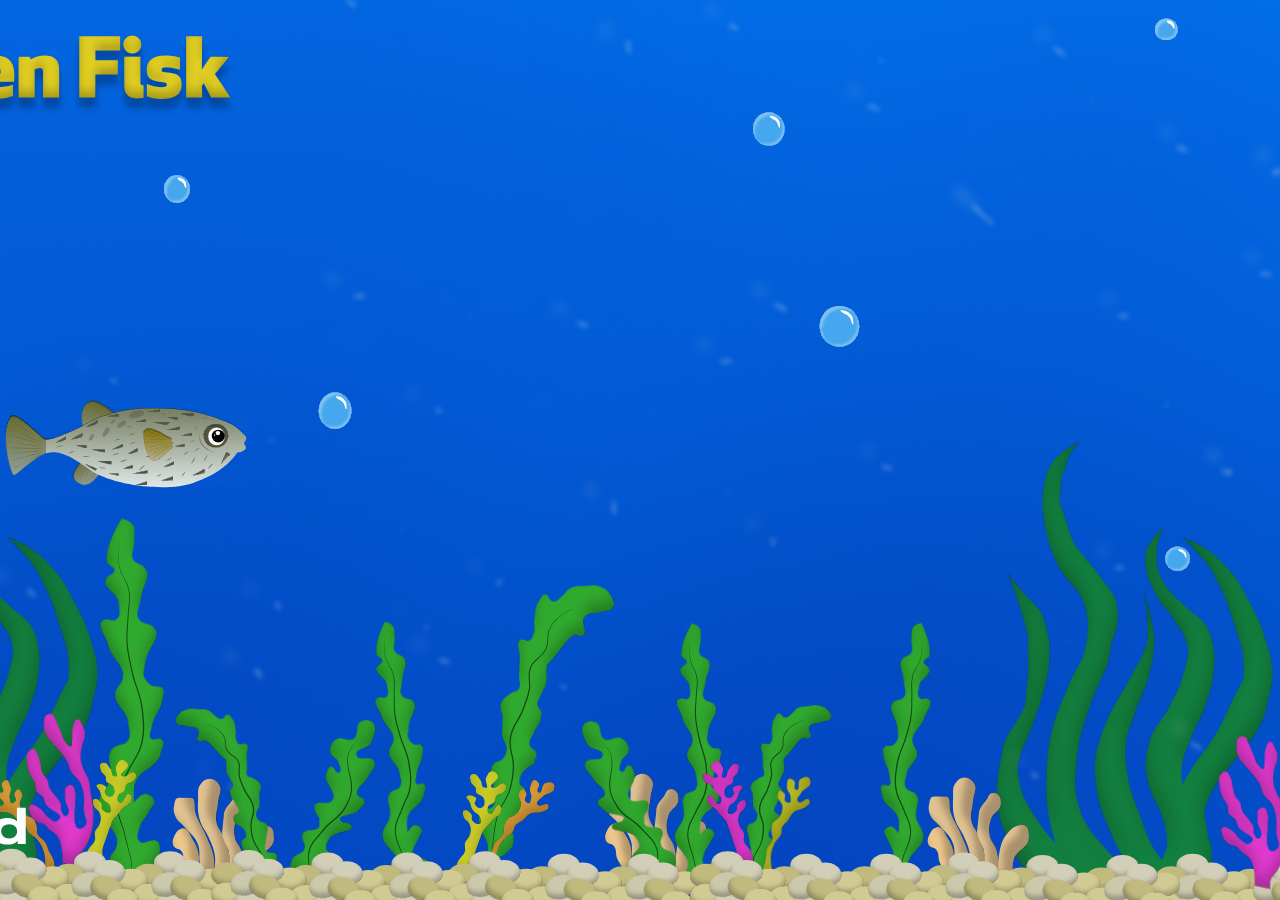
==== index.html @ 43a14b07 "indsætter midlertidig lyd til fisken og start på js så fisken kan komme hen til centrum" ====
<!DOCTYPE html>
<html lang="da">
<head>
    <meta charset="UTF-8">
    <meta name="viewport" content="width=device-width, initial-scale=1.0">
    <title>Akvarie</title>
    <!-- link til css -->
    <link rel="stylesheet" href="css/css.css">
</head>

<body>
    <!-- området hvor fiskene skal svømme -->
    <main class="akvarium">
        <!-- hvor fiskene svømmer frem og tilbage -->
        <div class="fisk-bane" id="fisk-bane">
            <!-- vender fisken så den kan skifte retning -->
             <div class="fisk-retning">
                <!-- her gør vi fiskene klikbare -->
                 <button
                 class="fisk-knap"
                 id="fisk-knap"
                 type="button"
                 >

                 <!-- her samler vi de to billeder af pindsvinefisken så de kan blive hold oven på hinanden -->
                  <span class="pindsvine-billeder">
                    <img class="fisketilstand fisktynd" 
                    src="svg/tyndfisk.svg" 
                    alt="tyndpindsvinefisk">

                    <img 
                    class="fisketilstand fisktyk"
                    src="svg/tykfisk.svg" 
                    alt="tykpindsvinefisk">

                  </span>
                </button>
             </div>
        </div>

        <!-- lydklippet afspilles når ma trykker på fisken -->
         <!-- preload auto = beder browseren om at indlæse lydfilen på forhånd, så den kan starte hurtigt ved klikket -->
         <audio 
         id="fiskelyd"
         src="lyd-filer/randomlyd.mp3"
         preload="auto"
         ></audio>
    </main>

    <!-- forbinder html med js -->
     <script src="JavaScript/js.js"></script>
</body>
</html>
---- css/css.css ----
html,
body {
    margin: 0;
    min-height: 100%;
}

body {
    min-height: 100vh;
    background-image: url(../svg/Baggrund.svg);
    background-size: cover;
    background-position: center;
    background-attachment: fixed;
    background-repeat: no-repeat;
}

.akvarium {
    /* fisken bliver placeret i forhold til akvariet */
    position: relative;

    /* skal fylde hele skærmen */
    width: 100%;
    height: 100vh;

    /* fisken svømmer ud og bliver usynlige */
    overflow: hidden;
}

.fisk-bane {
    /* gør det muligt at flytte fisken frit */
    position: absolute;
    /* det starter 50% nede på skærmen fordi den skal være i midten */
    top: 50%;
    /* flytter fisken op så 50 er i midten af fisken */
    translate: 0 -50%;
    /* fisken starter ved venstre kant */
    left: 0;
    /* fisken får 20% af skærmens højde som er 20% */
    width: 20vw;
    height: auto;
    /* samme format som frames */
    aspect-ratio: 900/600;
    /* fisken er foran baggrunden (andet lag) */
    z-index: 2;
    /* start svømme animation */
    animation: svoem 12s linear infinite;
}

.fisk-retning {
    /* så den fylder hele fisken beholder */
    width: 100%;
    height: 100%;

    /* vender fisken på det rigtige tidspunkt */
    animation: vend-fisk 12s linear infinite;
}

.fisk-knap {
    /* fjerner knappen afstand */
    border: 0;
    /* fjerner knappen kant */
    padding: 0;
    /* fjerner knappen baggrund */
    background: transparent;

    width: 100%;
    height: 100%;

    cursor: pointer;

    /* her gør vi så den store fisk ikke bliver beskåret af knappens størrelse */
    overflow: visible;
}

/* placerer fiskene oven på hinanden */
.pindsvine-billeder {
    /* gør vi kan sætter billederne oven på hinanden */
    position: relative;
    display: block;

    width: 100%;
    height: 100%;

    /* skalering sker på midten */
    transform-origin: center;
}

.fisketilstand {
    /* begge billeder bliver placeret øverset venstre i samme boks */
    position: absolute;
    inset: 0;

    /* begge svger fylder det samme */
    width: 100%;
    height: 100%;

    /* hele svg framen bliver bevaret uden at ændre sig */
    object-fit: contain;
    /* fjerer afstaden under billederne */
    display: block;
}

/* Hvilken fisk er synlig */
/* tyndfisk er synlig */
    .fisktynd {
        opacity: 1;
    }

/* tykfisk er ikke synlig */
    .fisktyk {
        opacity: 0;
    }

/* klassen "er-fanget" bliver tilføjet i js når brugeren klikker på fisken */
/* her forhindre vi flere klik når animaionen "er fanget" kører */
.fisk-bane.er-fanget {
    pointer-events: none;
}

/* Her stopper vi fiskens dejning og gør den vender rigtigt */
.fisk-bane.er-fanget .fisk-retning {
    animation: none;
    transform: scaleX(1);
}

/* gør at begge frames til fiskene bliver større */
.fisk-bane.er-fanget .pindsvine-billeder {
    animation: kom-her 1.6s ease-in-out forwards;
}

/* Får fisken til at svømme */
@keyframes svoem {
    /* starter ved venstre side -110 gør fiskens egen krop er helt ude for skærmen */
    0% {
        transform: translateX(-110%);
    }

    /* svømmer helt ud for højre side, 100vw er hele skærmen så de ekstra 110% gør fisken er uden for skærmen */
    48% {
        transform: translateX(calc(100vw + 110%));
    }

    /* fisken bliver kort uden for skærmen mens den vender */
    50% {
        transform: translateX(calc(100vw + 110%));
    }

    /* fisken er tilbage uden for venstre side */
    98% {
        transform: translateX(-110%);
    }

    /* den bliver kort uden for venstre side inden animationen starter forfra */
    100% {
        transform: translateX(-110%);
    }
}

@keyframes vend-fisk {
    /* fisken vender først mod højre på turen ud i højre side */
    0%,
    48% {
        transform: scaleX(1);
    }

    /* ved 50% er fisken uden for høre side. Her spejles den og vender mod venstre */
    50%,
    98% {
        transform: scaleX(-1);
    }

    /* Ved 100% er fisken uden for venstre side, så den skal vendes mod højre igen */
    100% {
        transform: scaleX(1);
    }
}

/* gør dem større så det ligner de kommer tættere på skærmen */
@keyframes kom-her {
    /* her starter fiskene i normal størrelse */
    0% {
        transform: scale(1);
    }
    /* her bliver de tre gange større */
    100% {
        transform: scale(3);
    }
}
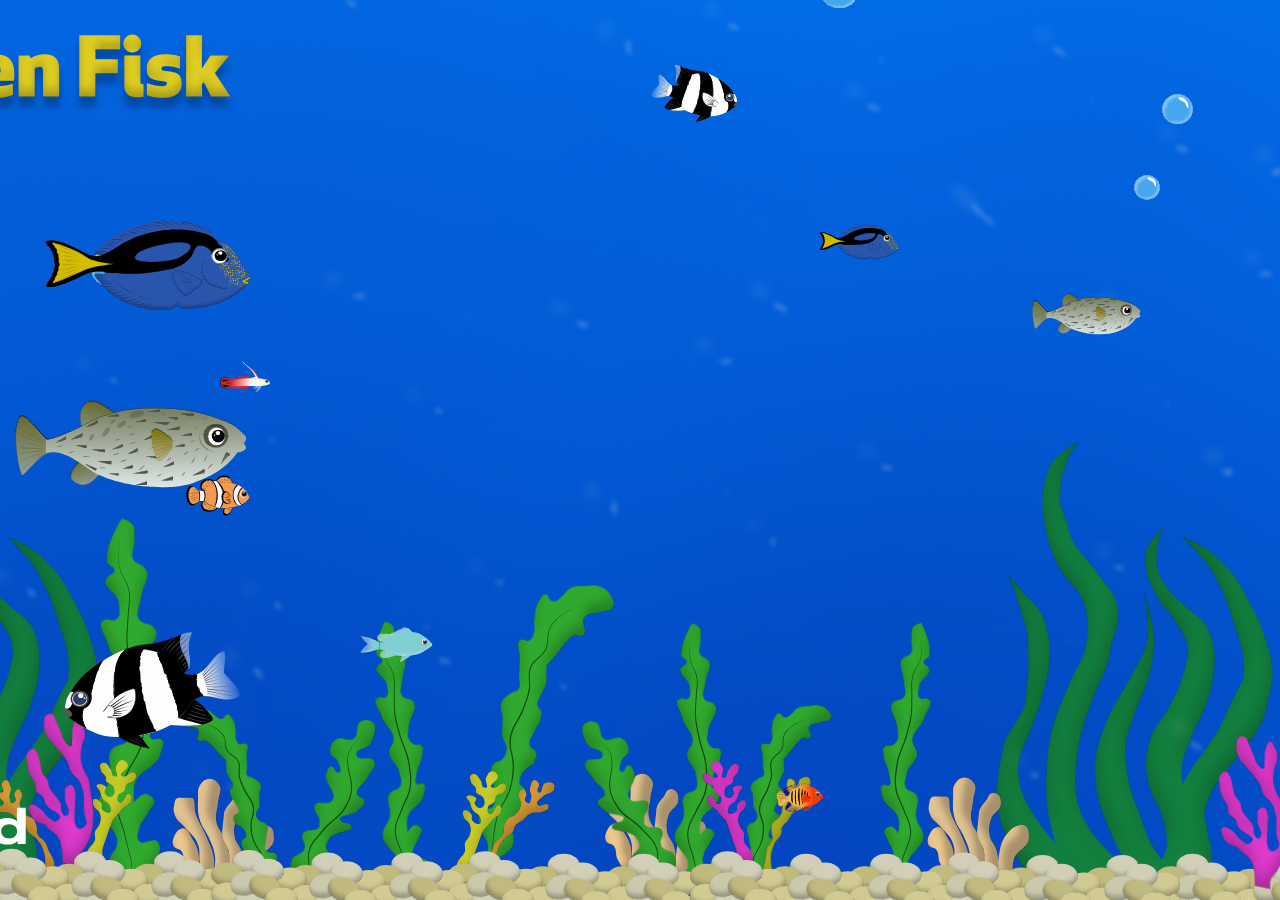
==== commit e9911ee3: "Alle fisk er blevet sat ind i fællesskab." ====
--- a/index.html
+++ b/index.html
@@ -10,7 +10,7 @@
 
 <body>
     <!-- området hvor fiskene skal svømme -->
-    <main class="akvarium">
+    <main class="akvarium" id="akvarium">
         <!-- hvor fiskene svømmer frem og tilbage -->
         <div class="fisk-bane" id="fisk-bane">
             <!-- vender fisken så den kan skifte retning -->
@@ -20,6 +20,8 @@
                  class="fisk-knap"
                  id="fisk-knap"
                  type="button"
+                 aria-controls="pindsvine-info"
+                 aria-expanded="false"
                  >
 
                  <!-- her samler vi de to billeder af pindsvinefisken så de kan blive hold oven på hinanden -->
@@ -38,6 +40,81 @@
              </div>
         </div>
 
+        <div class="pindsvine-boble fisk-info-boble" id="pindsvine-info" aria-hidden="true">
+            <h2>Pindsvinefisken</h2>
+            <p class="art"><i>Art:</i> Diodon holocanthus</p>
+            <ul>
+                <li><span class="info-ikon" aria-hidden="true">⌂</span><span><strong>Levested:</strong> xxx</span></li>
+                <li><span class="info-ikon" aria-hidden="true">↔</span><span><strong>Størrelse:</strong> xxx</span></li>
+                <li><span class="info-ikon" aria-hidden="true">⚖</span><span><strong>Vægt:</strong> xxx</span></li>
+                <li><span class="info-ikon" aria-hidden="true">➜</span><span><strong>Hastighed:</strong> xxx</span></li>
+                <li><span class="info-ikon" aria-hidden="true">i</span><span><strong>Fun fact:</strong> xxx</span></li>
+            </ul>
+        </div>
+
+        <!-- Jomfrufisken svømmer på sin egen bane og kan stoppes med et klik -->
+        <div class="jomfrufisk" id="jomfrufisk">
+            <div class="jomfrufisk-boble fisk-info-boble" id="jomfrufisk-info">
+                <h2>Jomfrufisken</h2>
+                <ul>
+                    <li><span class="info-ikon" aria-hidden="true">◐</span><span><strong>Farve:</strong> Sort og hvid stribet</span></li>
+                    <li><span class="info-ikon" aria-hidden="true">⌂</span><span><strong>Levested:</strong> Lavvandede koralrev i Det Indiske Ocean og Stillehavet</span></li>
+                    <li><span class="info-ikon" aria-hidden="true">↔</span><span><strong>Størrelse:</strong> Op til 8–10 cm</span></li>
+                    <li><span class="info-ikon" aria-hidden="true">⚖</span><span><strong>Vægt:</strong> 10–20 gram</span></li>
+                    <li><span class="info-ikon" aria-hidden="true">➜</span><span><strong>Hastighed:</strong> 2–3 kilometer i timen</span></li>
+                    <li><span class="info-ikon" aria-hidden="true">i</span><span><strong>Fun fact:</strong> Jeg er i familie med klovnefisken</span></li>
+                </ul>
+            </div>
+
+            <button
+                class="jomfrufisk-knap"
+                id="jomfrufisk-knap"
+                type="button"
+                aria-label="Vis information om jomfrufisken"
+                aria-controls="jomfrufisk-info"
+                aria-expanded="false"
+            >
+                <img class="jomfrufisk-billede" src="svg/Jomfrufisk.svg" alt="Jomfrufisk">
+            </button>
+        </div>
+
+        <!-- Paletkirurgen bliver oprettet med JavaScript -->
+        <div class="paletkirurg-bobbel fisk-info-boble" id="paletkirurg-info" aria-hidden="true">
+            <h2>Paletkirurgen</h2>
+            <p class="art"><i>Art:</i> Paracanthurus hepatus</p>
+            <ul>
+                <li><span class="info-ikon" aria-hidden="true">⌂</span><span><strong>Levested:</strong> xxx</span></li>
+                <li><span class="info-ikon" aria-hidden="true">↔</span><span><strong>Størrelse:</strong> xxx</span></li>
+                <li><span class="info-ikon" aria-hidden="true">⚖</span><span><strong>Vægt:</strong> xxx</span></li>
+                <li><span class="info-ikon" aria-hidden="true">➜</span><span><strong>Hastighed:</strong> xxx</span></li>
+                <li><span class="info-ikon" aria-hidden="true">i</span><span><strong>Fun fact:</strong> xxx</span></li>
+            </ul>
+        </div>
+
+        <!-- Fælles fiskesystem. Nummeret matcher oplysningerne i JavaScript. -->
+        <img class="samlefisk" data-fisk-nr="0" src="svg/tyndfisk.svg" alt="Pindsvinefisk" role="button" tabindex="0">
+        <img class="samlefisk" data-fisk-nr="1" src="svg/chromis.svg" alt="Den blå chromis" role="button" tabindex="0">
+        <img class="samlefisk" data-fisk-nr="2" src="svg/kejser.svg" alt="Dværgkejser" role="button" tabindex="0">
+        <img class="samlefisk" data-fisk-nr="3" src="svg/klovnfisk.svg" alt="Klovnfisk" role="button" tabindex="0">
+        <img class="samlefisk" data-fisk-nr="5" src="svg/Jomfrufisk.svg" alt="Jomfrufisk" role="button" tabindex="0">
+        <img class="samlefisk" data-fisk-nr="7" src="svg/fiskkirurg.svg" alt="Paletkirurg" role="button" tabindex="0">
+        <img class="samlefisk" data-fisk-nr="9" src="svg/ildhale.svg" alt="Ildhalekutling" role="button" tabindex="0">
+
+        <aside class="samlefisk-taleboble fisk-info-boble" aria-live="polite" aria-hidden="true">
+            <header>
+                <h2 data-felt="navn"></h2>
+                <p class="art"><i>Art:</i> <span data-felt="art"></span></p>
+            </header>
+
+            <ul>
+                <li><span class="ikon" aria-hidden="true">🌊</span><p><strong>Levested:</strong> <span data-felt="levested"></span></p></li>
+                <li><span class="ikon" aria-hidden="true">📏</span><p><strong>Størrelse:</strong> <span data-felt="stoerrelse"></span></p></li>
+                <li><span class="ikon" aria-hidden="true">⚖️</span><p><strong>Vægt:</strong> <span data-felt="vaegt"></span></p></li>
+                <li><span class="ikon" aria-hidden="true">⏱️</span><p><strong>Hastighed:</strong> <span data-felt="fartTekst"></span></p></li>
+                <li><span class="ikon" aria-hidden="true">💡</span><p><strong>Fun fact:</strong> <span data-felt="funFact"></span></p></li>
+            </ul>
+        </aside>
+
         <!-- lydklippet afspilles når ma trykker på fisken -->
          <!-- preload auto = beder browseren om at indlæse lydfilen på forhånd, så den kan starte hurtigt ved klikket -->
          <audio 
@@ -45,6 +122,10 @@
          src="lyd-filer/randomlyd.mp3"
          preload="auto"
          ></audio>
+
+         <audio id="jomfrufisk-lyd" src="Jomfrufisken.m4a" preload="auto"></audio>
+         <audio id="paletkirurg-lyd" src="lyd-filer/Paletkirurg.m4a" preload="auto"></audio>
+         <audio id="baggrundslyd" src="baggrund.m4a" preload="auto" loop></audio>
     </main>
 
     <!-- forbinder html med js -->
--- a/css/css.css
+++ b/css/css.css
@@ -23,6 +23,11 @@
 
     /* fisken svømmer ud og bliver usynlige */
     overflow: hidden;
+}
+
+/* Den fisk, brugeren har valgt, skal altid ligge foran de andre fisk. */
+.akvarium .fisk-forrest {
+    z-index: 100;
 }
 
 .fisk-bane {
@@ -43,6 +48,7 @@
     z-index: 2;
     /* start svømme animation */
     animation: svoem 12s linear infinite;
+    --pindsvine-skala: 3;
 }
 
 .fisk-retning {
@@ -127,6 +133,40 @@
     animation: kom-her 1.6s ease-in-out forwards;
 }
 
+ /* når fisken er "fanget" skal den tynde fisk forsvinde */
+    .fisk-bane.er-fanget .fisktynd {
+        animation: skjul-tynd-fisk 1.6s ease-in-out forwards;
+    }
+
+/* den tykke fisk kommer frem efter den tynde */
+.fisk-bane.er-fanget .fisktyk {
+    animation: vis-tyk-fisk 1.6s ease-in-out forwards;
+}
+
+/* den tyndefisk skal være synlig i starten og så usynlig */
+@keyframes skjul-tynd-fisk {
+    0%,
+    65% {
+        opacity: 1;
+    }
+
+    100% {
+        opacity: 0;
+    }
+}
+
+/* den tykkefisk skal være usynlig i starten og så synlig */
+@keyframes vis-tyk-fisk {
+    0%,
+    65% {
+        opacity: 0;
+    }
+
+    100% {
+        opacity: 1;
+    }
+}
+
 /* Får fisken til at svømme */
 @keyframes svoem {
     /* starter ved venstre side -110 gør fiskens egen krop er helt ude for skærmen */
@@ -182,6 +222,633 @@
     }
     /* her bliver de tre gange større */
     100% {
-        transform: scale(3);
-    }
-}
+        transform: scale(var(--pindsvine-skala));
+    }
+}
+
+/* få fisken til at gå tilbage til at svømme frem og tilbage */
+@keyframes svoem-fra-midten {
+    0% {
+        transform: translateX(calc(50vw - 50%));
+    }
+
+    32% {
+        transform: translateX(calc(100vw + 110%));
+    }
+
+    34% {
+        transform: translateX(calc(100vw + 110%));
+    }
+
+    66% {
+        transform: translateX(-110%);
+    }
+
+    68% {
+        transform: translateX(-110%);
+    }
+
+    100% {
+        transform: translateX(calc(50vw - 50%));
+    }
+}
+
+@keyframes vend-fisk-fra-midten {
+    0%,
+    32% {
+        transform: scaleX(1);
+    }
+
+    34%,
+    66% {
+        transform: scaleX(-1);
+    }
+
+    68%,
+    100% {
+        transform: scaleX(1);
+    }
+}
+
+/* Jomfrufisk */
+.jomfrufisk {
+    position: absolute;
+    z-index: 3;
+    top: 68%;
+    left: 0;
+    width: min(30vw, 330px);
+    animation: jomfrufisk-svoem 12s linear infinite;
+}
+
+.jomfrufisk-knap {
+    display: block;
+    width: 100%;
+    padding: 0;
+    border: 0;
+    background: transparent;
+    cursor: pointer;
+}
+
+.jomfrufisk-billede {
+    display: block;
+    width: 100%;
+    height: min(20vh, 210px);
+    object-fit: contain;
+    transform: scaleX(-1);
+    transition: transform 0.35s ease;
+}
+
+.jomfrufisk.er-stoppet {
+    animation-play-state: paused;
+}
+
+.jomfrufisk.er-stoppet .jomfrufisk-billede {
+    transform: scaleX(-1) scale(1.8);
+}
+
+@keyframes jomfrufisk-svoem {
+    from {
+        transform: translateX(100vw);
+    }
+
+    to {
+        transform: translateX(-100%);
+    }
+}
+
+.jomfrufisk-boble {
+    position: absolute;
+    left: 50%;
+    bottom: 100%;
+    width: min(24rem, 82vw);
+    min-height: 19rem;
+    box-sizing: border-box;
+    display: flex;
+    flex-direction: column;
+    justify-content: center;
+    padding: 2rem 3.2rem;
+    border: 2px solid rgba(255, 255, 255, 0.8);
+    border-radius: 50%;
+    color: #062c3d;
+    font-family: Arial, Helvetica, sans-serif;
+    background: radial-gradient(circle at 50% 50%, rgba(255, 255, 255, 0.78) 0%, rgba(255, 255, 255, 0.5) 70%, rgba(255, 255, 255, 0.35) 100%);
+    box-shadow: inset 0 -8px 18px rgba(120, 200, 240, 0.35), inset 0 8px 14px rgba(255, 255, 255, 0.5), 0 4px 14px rgba(0, 60, 100, 0.18);
+    backdrop-filter: blur(2px);
+    transform: translate(-50%, 0) scale(0.3);
+    transform-origin: bottom center;
+    opacity: 0;
+    pointer-events: none;
+    transition: opacity 0.25s ease, transform 0.3s ease;
+}
+
+.jomfrufisk-boble h2 {
+    margin: 0 0 0.35rem;
+    font-size: 22px;
+}
+
+.jomfrufisk-boble ul {
+    margin: 0;
+    padding: 0;
+    list-style: none;
+}
+
+.jomfrufisk-boble li {
+    display: flex;
+    align-items: center;
+    gap: 8px;
+    margin: 5px 0;
+    font-size: 13px;
+}
+
+.info-ikon {
+    display: grid;
+    width: 18px;
+    height: 18px;
+    flex: 0 0 18px;
+    place-items: center;
+    border-radius: 50%;
+    background: rgba(255, 255, 255, 0.65);
+    font-size: 12px;
+    font-weight: bold;
+}
+
+.jomfrufisk-boble::before {
+    content: "";
+    position: absolute;
+    z-index: -1;
+    top: 6%;
+    left: 14%;
+    width: 18%;
+    height: 10%;
+    border-radius: 50%;
+    background: rgba(255, 255, 255, 0.6);
+    transform: rotate(-35deg);
+}
+
+.jomfrufisk.er-stoppet .jomfrufisk-boble {
+    opacity: 1;
+    transform: translate(-50%, -7vh) scale(1);
+}
+
+@media (max-width: 650px) {
+    .jomfrufisk {
+        width: 42vw;
+    }
+
+    .jomfrufisk-boble {
+        min-height: 17rem;
+        padding: 1.6rem 2.5rem;
+    }
+
+    .jomfrufisk-boble li {
+        font-size: 11px;
+    }
+}
+
+/* Fælles glasboble til alle fisk */
+.fisk-info-boble {
+    box-sizing: border-box;
+    min-height: 19rem;
+    display: flex;
+    flex-direction: column;
+    justify-content: center;
+    padding: 2rem 3.2rem;
+    border: 2px solid rgba(255, 255, 255, 0.8);
+    border-radius: 50%;
+    color: #062c3d;
+    font-family: Arial, Helvetica, sans-serif;
+    background: radial-gradient(circle at 50% 50%, rgba(255, 255, 255, 0.78) 0%, rgba(255, 255, 255, 0.5) 70%, rgba(255, 255, 255, 0.35) 100%);
+    box-shadow: inset 0 -8px 18px rgba(120, 200, 240, 0.35), inset 0 8px 14px rgba(255, 255, 255, 0.5), 0 4px 14px rgba(0, 60, 100, 0.18);
+    backdrop-filter: blur(2px);
+}
+
+.fisk-info-boble h2 {
+    margin: 0 0 0.2rem;
+    font-size: 22px;
+    line-height: 1.1;
+}
+
+.fisk-info-boble .art {
+    margin: 0 0 0.4rem;
+    font-size: 12px;
+}
+
+.fisk-info-boble header {
+    margin: 0 0 0.25rem;
+    padding: 0;
+    border: 0;
+}
+
+.fisk-info-boble ul {
+    display: block;
+    margin: 0;
+    padding: 0;
+    list-style: none;
+}
+
+.fisk-info-boble li {
+    display: flex;
+    grid-template-columns: none;
+    align-items: center;
+    gap: 8px;
+    margin: 5px 0;
+    font-size: 13px;
+}
+
+.fisk-info-boble li p {
+    margin: 0;
+    font-size: 13px;
+    line-height: 1.25;
+}
+
+.fisk-info-boble .ikon,
+.fisk-info-boble .info-ikon {
+    display: grid;
+    width: 18px;
+    height: 18px;
+    flex: 0 0 18px;
+    place-items: center;
+    border-radius: 50%;
+    background: rgba(255, 255, 255, 0.65);
+    font-size: 12px;
+    font-weight: bold;
+}
+
+.fisk-info-boble::before {
+    content: "";
+    position: absolute;
+    z-index: -1;
+    top: 6%;
+    left: 14%;
+    width: 18%;
+    height: 10%;
+    border: 0;
+    border-radius: 50%;
+    background: rgba(255, 255, 255, 0.6);
+    transform: rotate(-35deg);
+}
+
+.pindsvine-boble {
+    position: absolute;
+    z-index: 101;
+    top: 50%;
+    left: 0;
+    bottom: auto;
+    width: min(24rem, 82vw);
+    opacity: 0;
+    pointer-events: none;
+    transform: translateY(-50%) scale(0.3);
+    transform-origin: left center;
+    transition: opacity 0.25s ease 0.8s, transform 0.3s ease 0.8s;
+}
+
+.fisk-bane.er-fanget + .pindsvine-boble {
+    opacity: 1;
+    transform: translateY(-50%) scale(1);
+}
+
+.samlefisk-taleboble.fisk-info-boble {
+    border-radius: 50%;
+    background: radial-gradient(circle at 50% 50%, rgba(255, 255, 255, 0.78) 0%, rgba(255, 255, 255, 0.5) 70%, rgba(255, 255, 255, 0.35) 100%);
+}
+
+.paletkirurg-bobbel.fisk-info-boble {
+    width: min(24rem, 82vw);
+    height: auto;
+    min-height: 19rem;
+    place-items: initial;
+}
+
+@media (max-width: 650px) {
+    .fisk-bane {
+        --pindsvine-skala: 2.2;
+    }
+
+    .pindsvine-boble {
+        width: 48vw;
+    }
+
+    .fisk-info-boble {
+        min-height: 17rem;
+        padding: 1.6rem 2.5rem;
+    }
+
+    .fisk-info-boble li,
+    .fisk-info-boble li p {
+        font-size: 11px;
+    }
+}
+
+/* Fælles system til de fritsvømmende fisk */
+.samlefisk {
+    position: absolute;
+    z-index: 1;
+    top: 0;
+    left: 0;
+    width: var(--bredde, 120px);
+    cursor: pointer;
+    transition:
+        left var(--tid, 4s) ease-in-out,
+        top var(--tid, 4s) ease-in-out,
+        width 0.6s ease,
+        transform 0.4s;
+}
+
+.samlefisk.valgt {
+    width: var(--valgt-bredde, 350px);
+    z-index: 100;
+}
+
+.akvarium::after {
+    content: "";
+    position: absolute;
+    z-index: 90;
+    inset: 0;
+    background: rgba(0, 0, 0, 0.5);
+    opacity: 0;
+    pointer-events: none;
+    transition: opacity 0.6s;
+}
+
+.akvarium.samlefisk-pause::after {
+    opacity: 1;
+}
+
+.samlefisk-taleboble {
+    position: absolute;
+    z-index: 101;
+    top: 0;
+    left: 0;
+    width: min(460px, 90vw);
+    box-sizing: border-box;
+    padding: 1.2rem 1.5rem;
+    border-radius: 24px;
+    background: #fff;
+    box-shadow: 0 8px 24px rgba(0, 0, 0, 0.3);
+    color: #123;
+    font-family: Arial, Helvetica, sans-serif;
+    opacity: 0;
+    transform: scale(0.9);
+    pointer-events: none;
+    transition: opacity 0.3s, transform 0.3s;
+}
+
+.samlefisk-taleboble::before {
+    content: "";
+    position: absolute;
+    top: 50%;
+    left: -18px;
+    border: 12px solid transparent;
+    border-right: 18px solid #fff;
+    border-left: 0;
+    transform: translateY(-50%);
+}
+
+.samlefisk-taleboble.vis {
+    opacity: 1;
+    transform: scale(1);
+    transition-delay: 0.8s;
+}
+
+.samlefisk-taleboble header {
+    margin-bottom: 1.4rem;
+    padding-bottom: 0.6rem;
+    border-bottom: 1px solid #123;
+}
+
+.samlefisk-taleboble h2 {
+    margin: 0;
+    font-size: clamp(1.8rem, 4vw, 2.6rem);
+    line-height: 1.1;
+}
+
+.samlefisk-taleboble .art {
+    margin: 0;
+    font-size: 0.95rem;
+}
+
+.samlefisk-taleboble ul {
+    display: grid;
+    gap: 1rem;
+    margin: 0;
+    padding: 0;
+    list-style: none;
+}
+
+.samlefisk-taleboble li {
+    display: grid;
+    grid-template-columns: 2rem 1fr;
+    gap: 0.9rem;
+    align-items: center;
+}
+
+.samlefisk-taleboble .ikon {
+    font-size: 1.6rem;
+    text-align: center;
+}
+
+.samlefisk-taleboble li p {
+    margin: 0;
+    font-size: 1.1rem;
+    line-height: 1.4;
+}
+
+.samlefisk.puster {
+    animation: samlefisk-pust 0.6s ease-out;
+}
+
+@keyframes samlefisk-pust {
+    0% { scale: 1; }
+    30% { scale: 0.85; }
+    65% { scale: 1.2; }
+    100% { scale: 1; }
+}
+
+@media (max-width: 700px) {
+    .samlefisk-taleboble {
+        padding: 1rem;
+    }
+
+    .samlefisk-taleboble li {
+        gap: 0.45rem;
+    }
+
+    .samlefisk-taleboble li p {
+        font-size: 0.85rem;
+    }
+}
+
+/* Paletkirurg */
+.paletkirurg-fisk {
+    position: absolute;
+    z-index: 4;
+    top: 20vh;
+    left: 0;
+    height: 20vh;
+    cursor: pointer;
+    animation-name: paletkirurg-svoem;
+    animation-duration: 12s;
+    animation-timing-function: linear;
+    animation-iteration-count: infinite;
+    transition: height 1s, top 1s, left 1s;
+}
+
+@keyframes paletkirurg-svoem {
+    0% {
+        left: 0;
+        translate: 0 0;
+        scale: 1 1;
+    }
+
+    49.99% {
+        left: 100%;
+        translate: -100% 0;
+        scale: 1 1;
+    }
+
+    50% {
+        left: 100%;
+        translate: -100% 0;
+        scale: -1 1;
+    }
+
+    100% {
+        left: 0;
+        translate: 0 0;
+        scale: -1 1;
+    }
+}
+
+.paletkirurg-bobbel {
+    position: absolute;
+    z-index: 3;
+    top: 5vh;
+    right: 20vw;
+    display: grid;
+    width: min(70vh, 70vw);
+    height: min(70vh, 70vw);
+    box-sizing: border-box;
+    place-items: center;
+    border: 2px solid rgba(255, 255, 255, 0.8);
+    border-radius: 50%;
+    color: #062c3d;
+    font-family: Arial, Helvetica, sans-serif;
+    background: radial-gradient(circle at 40% 35%, rgba(255, 255, 255, 0.82), rgba(210, 240, 255, 0.48) 70%, rgba(170, 220, 250, 0.35));
+    box-shadow: inset 0 -8px 18px rgba(120, 200, 240, 0.35), inset 0 8px 14px rgba(255, 255, 255, 0.55), 0 4px 14px rgba(0, 60, 100, 0.18);
+    opacity: 0;
+    pointer-events: none;
+    transition: opacity 0.5s 1s;
+}
+
+.paletkirurg-bobbel h2 {
+    margin: 0;
+    font-size: clamp(1.2rem, 3vw, 2rem);
+}
+
+.akvarium.paletkirurg-taet .paletkirurg-fisk {
+    top: 5vh;
+    left: -10vw;
+    height: 85vh;
+    animation: none;
+}
+
+.akvarium.paletkirurg-taet .paletkirurg-bobbel {
+    opacity: 1;
+    z-index: 99;
+}
+
+@media (max-width: 650px) {
+    .paletkirurg-bobbel {
+        top: 10vh;
+        right: -5vw;
+    }
+
+    .akvarium.paletkirurg-taet .paletkirurg-fisk {
+        left: -30vw;
+        height: 70vh;
+    }
+}
+
+/* De senere fiskeregler må ikke ændre glasboblens fælles udseende. */
+.samlefisk-taleboble.fisk-info-boble,
+.paletkirurg-bobbel.fisk-info-boble {
+    min-height: 19rem;
+    display: flex;
+    flex-direction: column;
+    justify-content: center;
+    padding: 2rem 3.2rem;
+    border: 2px solid rgba(255, 255, 255, 0.8);
+    border-radius: 50%;
+    color: #062c3d;
+    background: radial-gradient(circle at 50% 50%, rgba(255, 255, 255, 0.78) 0%, rgba(255, 255, 255, 0.5) 70%, rgba(255, 255, 255, 0.35) 100%);
+    box-shadow: inset 0 -8px 18px rgba(120, 200, 240, 0.35), inset 0 8px 14px rgba(255, 255, 255, 0.5), 0 4px 14px rgba(0, 60, 100, 0.18);
+    backdrop-filter: blur(2px);
+}
+
+.samlefisk-taleboble.fisk-info-boble header {
+    margin: 0 0 0.25rem;
+    padding: 0;
+    border: 0;
+}
+
+.samlefisk-taleboble.fisk-info-boble h2,
+.paletkirurg-bobbel.fisk-info-boble h2 {
+    margin: 0 0 0.2rem;
+    font-size: 22px;
+    line-height: 1.1;
+}
+
+.samlefisk-taleboble.fisk-info-boble ul,
+.paletkirurg-bobbel.fisk-info-boble ul {
+    display: block;
+    margin: 0;
+    padding: 0;
+    list-style: none;
+}
+
+.samlefisk-taleboble.fisk-info-boble li,
+.paletkirurg-bobbel.fisk-info-boble li {
+    display: flex;
+    align-items: center;
+    gap: 8px;
+    margin: 5px 0;
+    font-size: 13px;
+}
+
+.samlefisk-taleboble.fisk-info-boble li p {
+    margin: 0;
+    font-size: 13px;
+    line-height: 1.25;
+}
+
+.samlefisk-taleboble.fisk-info-boble .ikon {
+    display: grid;
+    width: 18px;
+    height: 18px;
+    flex: 0 0 18px;
+    place-items: center;
+    border-radius: 50%;
+    background: rgba(255, 255, 255, 0.65);
+    font-size: 12px;
+}
+
+.samlefisk-taleboble.fisk-info-boble::before,
+.paletkirurg-bobbel.fisk-info-boble::before {
+    content: "";
+    position: absolute;
+    z-index: -1;
+    top: 6%;
+    left: 14%;
+    width: 18%;
+    height: 10%;
+    border: 0;
+    border-radius: 50%;
+    background: rgba(255, 255, 255, 0.6);
+    transform: rotate(-35deg);
+}
+
+.paletkirurg-bobbel.fisk-info-boble {
+    width: min(24rem, 82vw);
+    height: auto;
+    place-items: initial;
+}
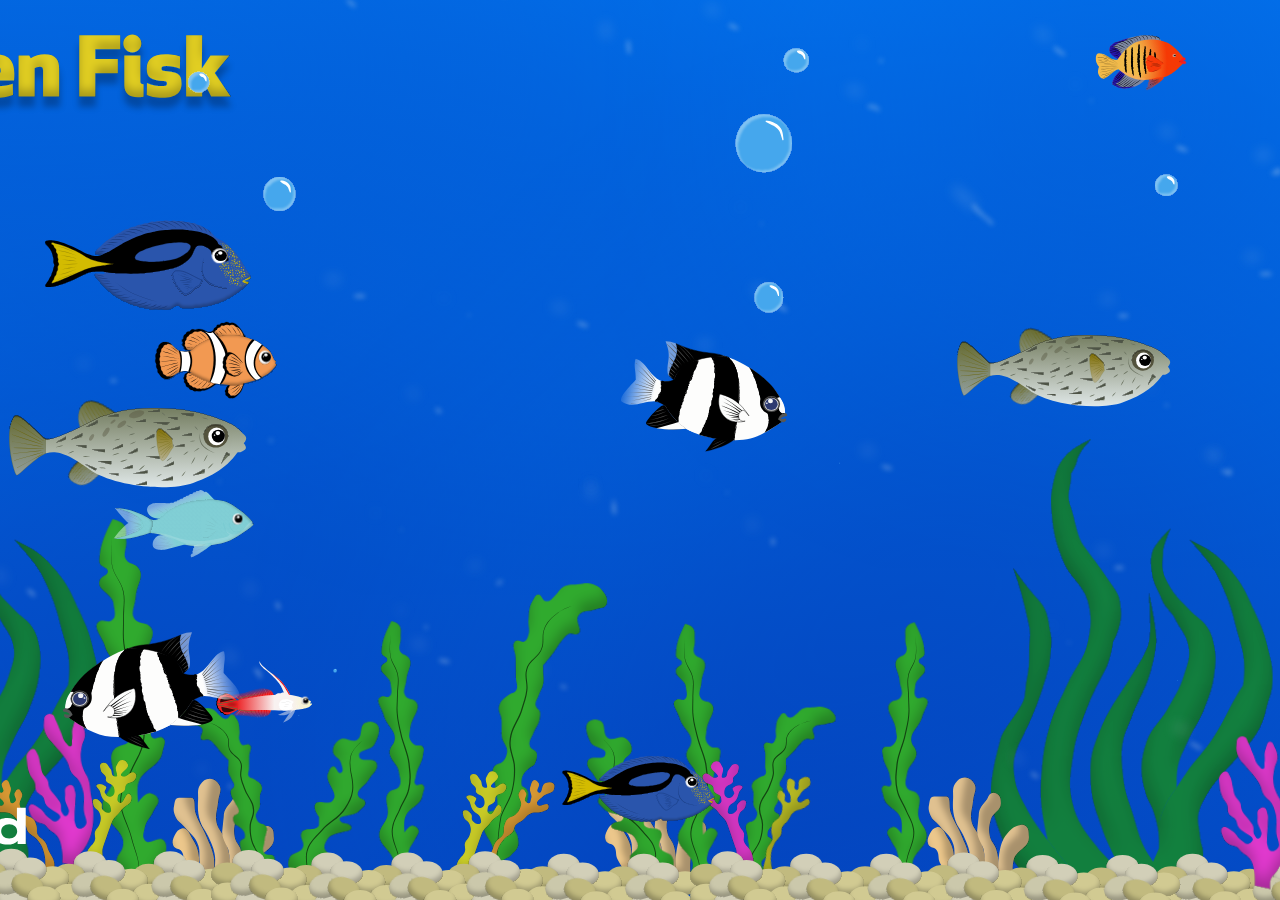
==== commit 273e5c5c: "ens talebobler og kommentarer" ====
--- a/index.html
+++ b/index.html
@@ -9,6 +9,15 @@
 </head>
 
 <body>
+    <!--
+        SIDENS OPBYGNING
+        1. Den store pindsvinefisk
+        2. Jomfrufisken
+        3. Paletkirurgen
+        4. De små, fritsvømmende fisk og deres fælles taleboble
+        5. Lydfiler og JavaScript
+    -->
+
     <!-- området hvor fiskene skal svømme -->
     <main class="akvarium" id="akvarium">
         <!-- hvor fiskene svømmer frem og tilbage -->
@@ -40,6 +49,8 @@
              </div>
         </div>
 
+        <!-- Pindsvinefiskens taleboble ligger uden for fiskens beholder,
+             så fisken og boblen kan centreres som én samlet gruppe. -->
         <div class="pindsvine-boble fisk-info-boble" id="pindsvine-info" aria-hidden="true">
             <h2>Pindsvinefisken</h2>
             <p class="art"><i>Art:</i> Diodon holocanthus</p>
@@ -78,7 +89,7 @@
             </button>
         </div>
 
-        <!-- Paletkirurgen bliver oprettet med JavaScript -->
+        <!-- Selve paletkirurgen bliver oprettet med JavaScript. Her ligger kun dens boble. -->
         <div class="paletkirurg-bobbel fisk-info-boble" id="paletkirurg-info" aria-hidden="true">
             <h2>Paletkirurgen</h2>
             <p class="art"><i>Art:</i> Paracanthurus hepatus</p>
@@ -91,7 +102,8 @@
             </ul>
         </div>
 
-        <!-- Fælles fiskesystem. Nummeret matcher oplysningerne i JavaScript. -->
+        <!-- FÆLLES FISKESYSTEM
+             data-fisk-nr forbinder hver SVG med den rigtige plads i samleFiskInfo i JavaScript. -->
         <img class="samlefisk" data-fisk-nr="0" src="svg/tyndfisk.svg" alt="Pindsvinefisk" role="button" tabindex="0">
         <img class="samlefisk" data-fisk-nr="1" src="svg/chromis.svg" alt="Den blå chromis" role="button" tabindex="0">
         <img class="samlefisk" data-fisk-nr="2" src="svg/kejser.svg" alt="Dværgkejser" role="button" tabindex="0">
@@ -100,6 +112,7 @@
         <img class="samlefisk" data-fisk-nr="7" src="svg/fiskkirurg.svg" alt="Paletkirurg" role="button" tabindex="0">
         <img class="samlefisk" data-fisk-nr="9" src="svg/ildhale.svg" alt="Ildhalekutling" role="button" tabindex="0">
 
+        <!-- De små fisk deler denne taleboble. JavaScript udskifter teksten ved hvert klik. -->
         <aside class="samlefisk-taleboble fisk-info-boble" aria-live="polite" aria-hidden="true">
             <header>
                 <h2 data-felt="navn"></h2>
@@ -115,7 +128,8 @@
             </ul>
         </aside>
 
-        <!-- lydklippet afspilles når ma trykker på fisken -->
+        <!-- LYDFILER -->
+        <!-- lydklippet afspilles når man trykker på fisken -->
          <!-- preload auto = beder browseren om at indlæse lydfilen på forhånd, så den kan starte hurtigt ved klikket -->
          <audio 
          id="fiskelyd"
@@ -128,7 +142,7 @@
          <audio id="baggrundslyd" src="baggrund.m4a" preload="auto" loop></audio>
     </main>
 
-    <!-- forbinder html med js -->
+    <!-- JavaScript placeres til sidst, så HTML-elementerne findes, før koden prøver at finde dem. -->
      <script src="JavaScript/js.js"></script>
 </body>
 </html>
--- a/css/css.css
+++ b/css/css.css
@@ -1,3 +1,22 @@
+/*
+    INDHOLDSFORTEGNELSE
+    1. Side og akvarium
+    2. Stor pindsvinefisk
+    3. Jomfrufisk
+    4. Fælles glasbobler
+    5. Små, fritsvømmende fisk
+    6. Paletkirurg
+
+    z-index-lag:
+    0 = baggrund
+    1 = små fisk
+    2-4 = de tre store fisk
+    90 = mørk fokus-overlay
+    100 = valgt fisk
+    101 = taleboble
+*/
+
+/* ========== 1. SIDE OG AKVARIUM ========== */
 html,
 body {
     margin: 0;
@@ -30,7 +49,12 @@
     z-index: 100;
 }
 
+/* ========== 2. STOR PINDSVINEFISK ========== */
 .fisk-bane {
+    /* Ret kun denne værdi, når pindsvinefiskens hastighed skal ændres. */
+    --pindsvine-svoemmetid: 16s;
+    --pindsvine-skala: 3;
+
     /* gør det muligt at flytte fisken frit */
     position: absolute;
     /* det starter 50% nede på skærmen fordi den skal være i midten */
@@ -47,8 +71,7 @@
     /* fisken er foran baggrunden (andet lag) */
     z-index: 2;
     /* start svømme animation */
-    animation: svoem 12s linear infinite;
-    --pindsvine-skala: 3;
+    animation: svoem var(--pindsvine-svoemmetid) linear infinite;
 }
 
 .fisk-retning {
@@ -57,7 +80,7 @@
     height: 100%;
 
     /* vender fisken på det rigtige tidspunkt */
-    animation: vend-fisk 12s linear infinite;
+    animation: vend-fisk var(--pindsvine-svoemmetid) linear infinite;
 }
 
 .fisk-knap {
@@ -270,7 +293,7 @@
     }
 }
 
-/* Jomfrufisk */
+/* ========== 3. JOMFRUFISK ========== */
 .jomfrufisk {
     position: absolute;
     z-index: 3;
@@ -405,7 +428,8 @@
     }
 }
 
-/* Fælles glasboble til alle fisk */
+/* ========== 4. FÆLLES GLASBOBLER ========== */
+/* Klassen bruges på alle bobler, så farve, kant, glans og typografi er ens. */
 .fisk-info-boble {
     box-sizing: border-box;
     min-height: 19rem;
@@ -502,6 +526,7 @@
     transition: opacity 0.25s ease 0.8s, transform 0.3s ease 0.8s;
 }
 
+/* Boblen bliver først synlig, når JavaScript giver fiskebanen klassen er-fanget. */
 .fisk-bane.er-fanget + .pindsvine-boble {
     opacity: 1;
     transform: translateY(-50%) scale(1);
@@ -539,13 +564,13 @@
     }
 }
 
-/* Fælles system til de fritsvømmende fisk */
+/* ========== 5. SMÅ, FRITSVØMMENDE FISK ========== */
 .samlefisk {
     position: absolute;
     z-index: 1;
     top: 0;
     left: 0;
-    width: var(--bredde, 120px);
+    width: var(--bredde, 230px);
     cursor: pointer;
     transition:
         left var(--tid, 4s) ease-in-out,
@@ -570,8 +595,18 @@
     transition: opacity 0.6s;
 }
 
-.akvarium.samlefisk-pause::after {
+/* Begge klasser kan aktivere den mørke baggrund. fisk-fokus bruges af alle fisk. */
+.akvarium.samlefisk-pause::after,
+.akvarium.fisk-fokus::after {
     opacity: 1;
+}
+
+/* Alle fisk undtagen den valgte fryses, mens informationsboblen er åben. */
+.akvarium.fisk-fokus .fisk-bane:not(.er-fanget),
+.akvarium.fisk-fokus .fisk-bane:not(.er-fanget) .fisk-retning,
+.akvarium.fisk-fokus .jomfrufisk:not(.er-stoppet),
+.akvarium.fisk-fokus .paletkirurg-fisk:not(.fisk-forrest) {
+    animation-play-state: paused;
 }
 
 .samlefisk-taleboble {
@@ -678,7 +713,7 @@
     }
 }
 
-/* Paletkirurg */
+/* ========== 6. PALETKIRURG ========== */
 .paletkirurg-fisk {
     position: absolute;
     z-index: 4;
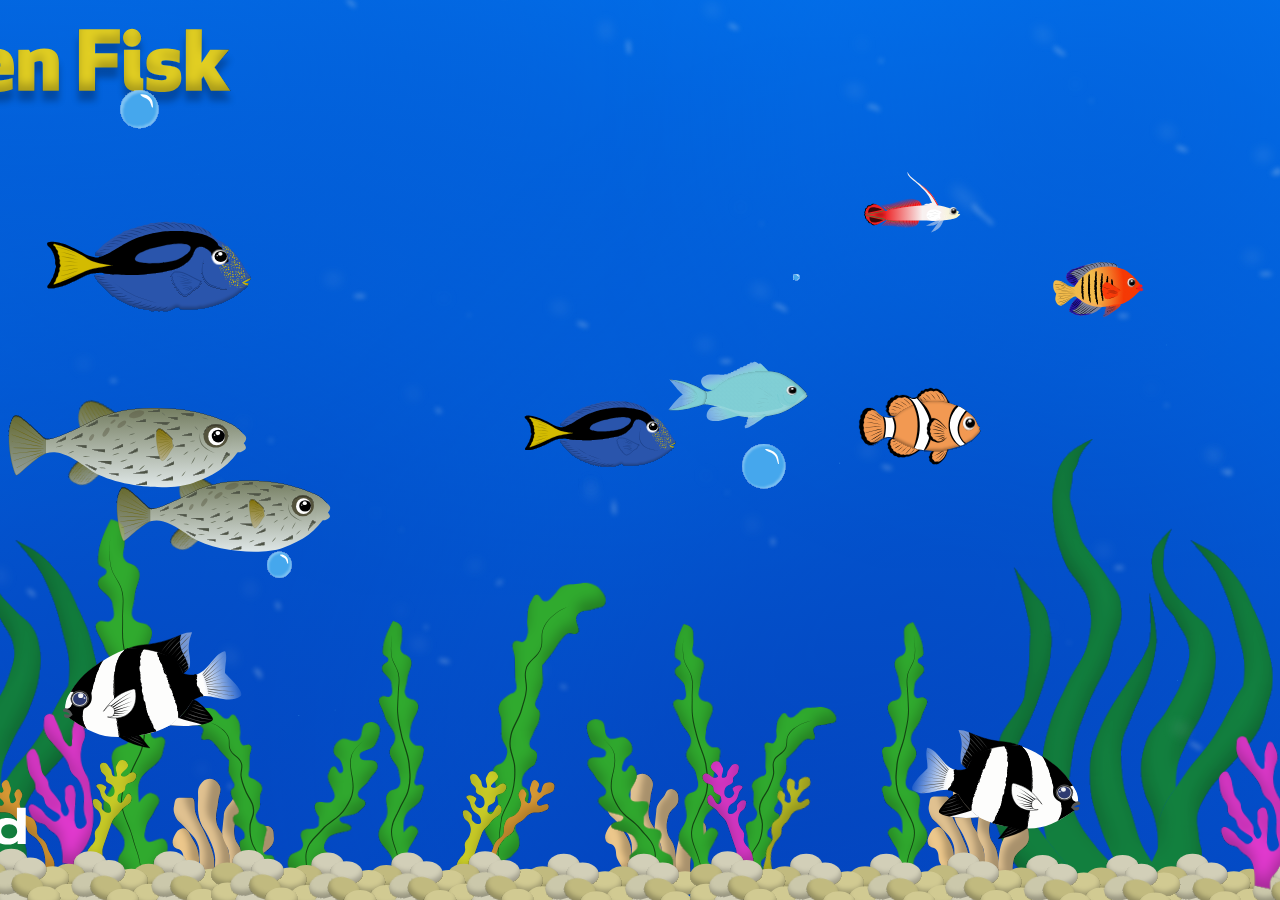
==== commit cf08ffa6: "info om vores commits" ====
--- a/index.html
+++ b/index.html
@@ -7,6 +7,14 @@
     <!-- link til css -->
     <link rel="stylesheet" href="css/css.css">
 </head>
+
+<!-- De store fisk er kodet hver for sig. Derefter sat sammen fælles her.
+ Isabella har kodet pindsvinefisken 
+ My har kodet jomfrufisken 
+ Hadi har kodet gul kirurgfisk
+ Cecillie har kodet paletkirurgen
+ Klara har kodet alle de små fisk der svømmer random i baggrund.
+ Isabella har sørget for at sætte alt sammen i fællesskab.-->
 
 <body>
     <!--
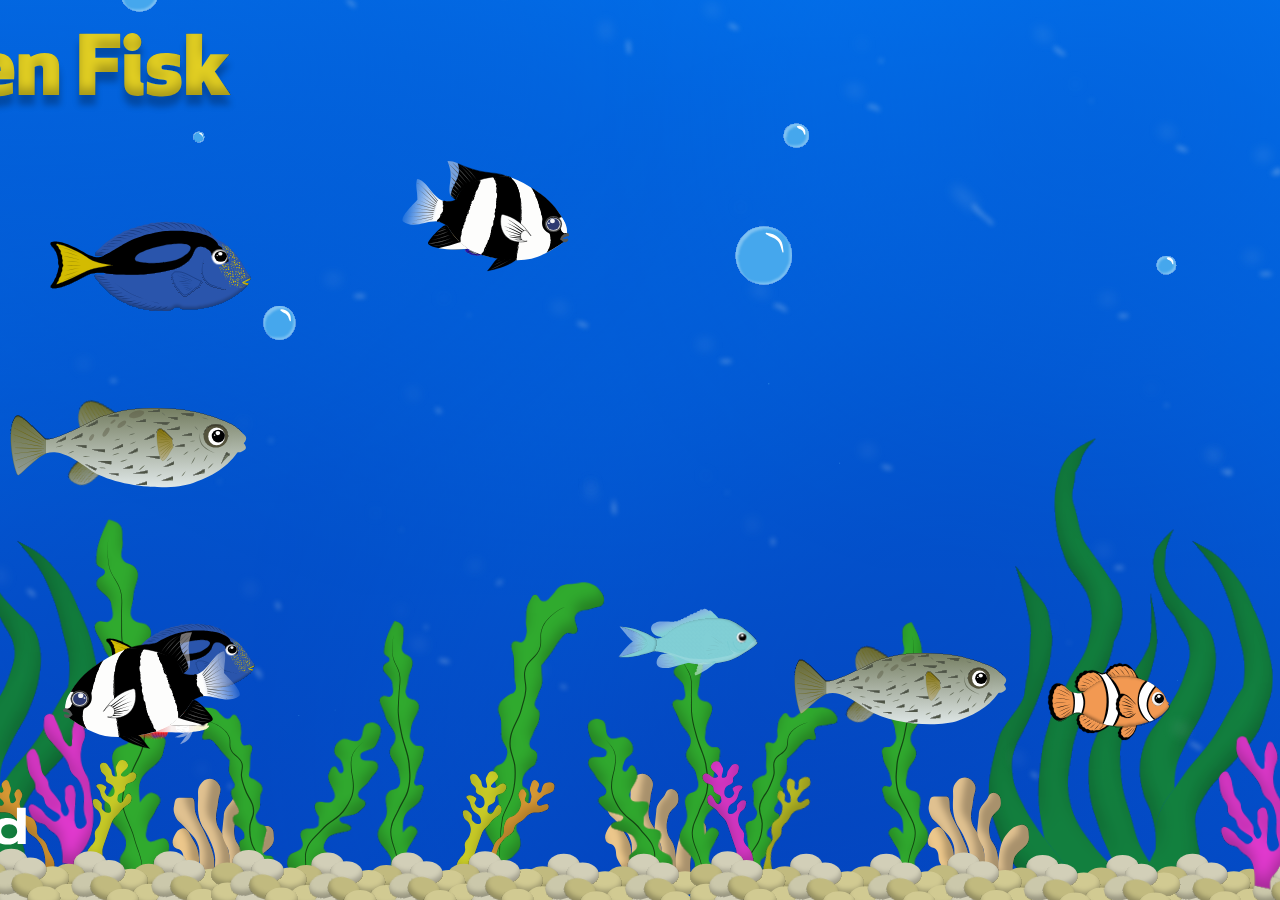
==== commit 77d9af93: "ny info i attributter" ====
--- a/index.html
+++ b/index.html
@@ -63,11 +63,11 @@
             <h2>Pindsvinefisken</h2>
             <p class="art"><i>Art:</i> Diodon holocanthus</p>
             <ul>
-                <li><span class="info-ikon" aria-hidden="true">⌂</span><span><strong>Levested:</strong> xxx</span></li>
-                <li><span class="info-ikon" aria-hidden="true">↔</span><span><strong>Størrelse:</strong> xxx</span></li>
-                <li><span class="info-ikon" aria-hidden="true">⚖</span><span><strong>Vægt:</strong> xxx</span></li>
-                <li><span class="info-ikon" aria-hidden="true">➜</span><span><strong>Hastighed:</strong> xxx</span></li>
-                <li><span class="info-ikon" aria-hidden="true">i</span><span><strong>Fun fact:</strong> xxx</span></li>
+                <li><span class="info-ikon" aria-hidden="true">⌂</span><span><strong>Levested:</strong> Tropiske og subtropiske farvande nær koralrev i atlanterhavet og stillehavet.</span></li>
+                <li><span class="info-ikon" aria-hidden="true">↔</span><span><strong>Størrelse:</strong> Op til ca. 91 cm lang</span></li>
+                <li><span class="info-ikon" aria-hidden="true">⚖</span><span><strong>Vægt:</strong> Op til ca. 2,8 kg</span></li>
+                <li><span class="info-ikon" aria-hidden="true">➜</span><span><strong>Hastighed:</strong> Pindsvinefisken er en langsom og klodset svømmer</span></li>
+                <li><span class="info-ikon" aria-hidden="true">i</span><span><strong>Fun fact:</strong> Når den føler sig truet, sluger den vand og puster sig op, så piggene stritter ud.</span></li>
             </ul>
         </div>
 
@@ -102,11 +102,11 @@
             <h2>Paletkirurgen</h2>
             <p class="art"><i>Art:</i> Paracanthurus hepatus</p>
             <ul>
-                <li><span class="info-ikon" aria-hidden="true">⌂</span><span><strong>Levested:</strong> xxx</span></li>
-                <li><span class="info-ikon" aria-hidden="true">↔</span><span><strong>Størrelse:</strong> xxx</span></li>
-                <li><span class="info-ikon" aria-hidden="true">⚖</span><span><strong>Vægt:</strong> xxx</span></li>
-                <li><span class="info-ikon" aria-hidden="true">➜</span><span><strong>Hastighed:</strong> xxx</span></li>
-                <li><span class="info-ikon" aria-hidden="true">i</span><span><strong>Fun fact:</strong> xxx</span></li>
+                <li><span class="info-ikon" aria-hidden="true">⌂</span><span><strong>Levested:</strong> Koralrev i det vestlige Stillehav og dele af Det Indiske Ocean.</span></li>
+                <li><span class="info-ikon" aria-hidden="true">↔</span><span><strong>Størrelse:</strong> Op til ca. 30 cm.</span></li>
+                <li><span class="info-ikon" aria-hidden="true">⚖</span><span><strong>Vægt:</strong> Afhænger af alder og størrelse</span></li>
+                <li><span class="info-ikon" aria-hidden="true">➜</span><span><strong>Hastighed:</strong> Hurtig og adræt svømmer, især når den undviger rovdyr.</span></li>
+                <li><span class="info-ikon" aria-hidden="true">i</span><span><strong>Fun fact:</strong> Den har skarpe, knivlignende strukturer ved haleroden, som kan bruges til forsvar</span></li>
             </ul>
         </div>
 
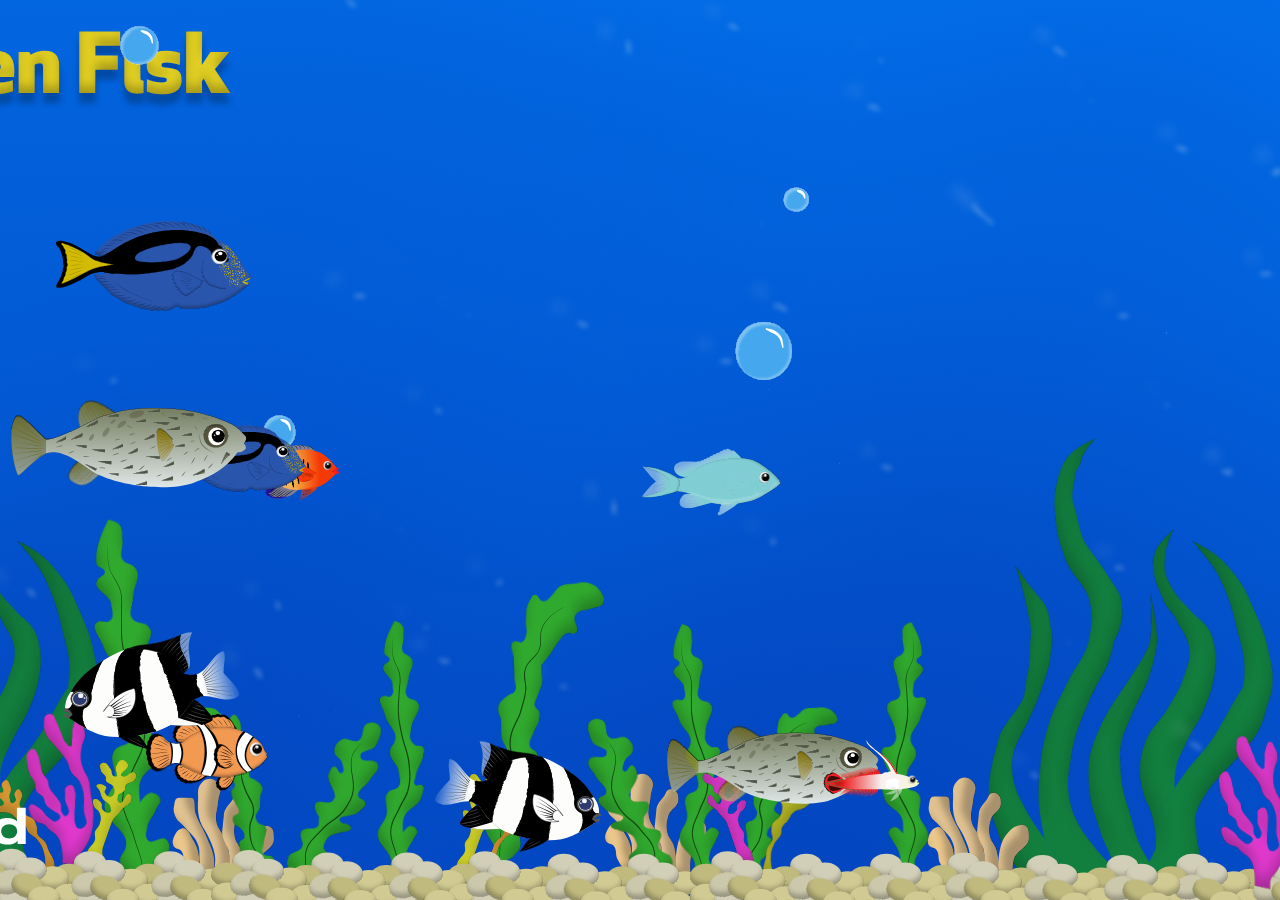
==== commit ab4dfdf7: "." ====
--- a/index.html
+++ b/index.html
@@ -55,7 +55,9 @@
                   </span>
                 </button>
              </div>
+            
         </div>
+
 
         <!-- Pindsvinefiskens taleboble ligger uden for fiskens beholder,
              så fisken og boblen kan centreres som én samlet gruppe. -->
@@ -64,8 +66,8 @@
             <p class="art"><i>Art:</i> Diodon holocanthus</p>
             <ul>
                 <li><span class="info-ikon" aria-hidden="true">⌂</span><span><strong>Levested:</strong> Tropiske og subtropiske farvande nær koralrev i atlanterhavet og stillehavet.</span></li>
-                <li><span class="info-ikon" aria-hidden="true">↔</span><span><strong>Størrelse:</strong> Op til ca. 91 cm lang</span></li>
-                <li><span class="info-ikon" aria-hidden="true">⚖</span><span><strong>Vægt:</strong> Op til ca. 2,8 kg</span></li>
+                <li><span class="info-ikon" aria-hidden="true">↔</span><span><strong>Størrelse:</strong> Op til ca. 91 cm lang.</span></li>
+                <li><span class="info-ikon" aria-hidden="true">⚖</span><span><strong>Vægt:</strong> Op til ca. 2,8 kg.</span></li>
                 <li><span class="info-ikon" aria-hidden="true">➜</span><span><strong>Hastighed:</strong> Pindsvinefisken er en langsom og klodset svømmer</span></li>
                 <li><span class="info-ikon" aria-hidden="true">i</span><span><strong>Fun fact:</strong> Når den føler sig truet, sluger den vand og puster sig op, så piggene stritter ud.</span></li>
             </ul>
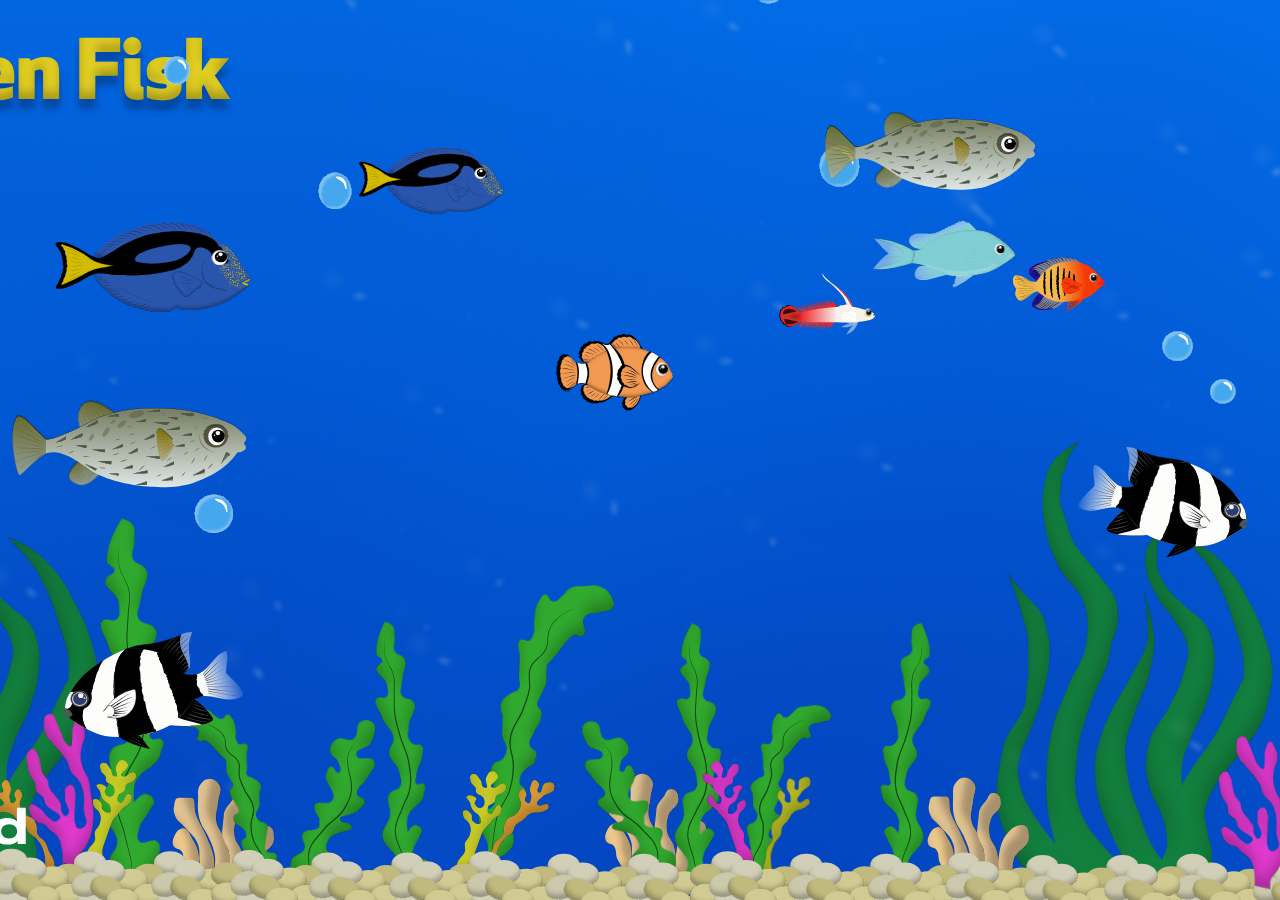
==== commit f2d17af9: "lyd til pindsvinefisk" ====
--- a/index.html
+++ b/index.html
@@ -143,7 +143,7 @@
          <!-- preload auto = beder browseren om at indlæse lydfilen på forhånd, så den kan starte hurtigt ved klikket -->
          <audio 
          id="fiskelyd"
-         src="lyd-filer/randomlyd.mp3"
+         src="lyd-filer/Pindsvinefisk.m4a"
          preload="auto"
          ></audio>
 
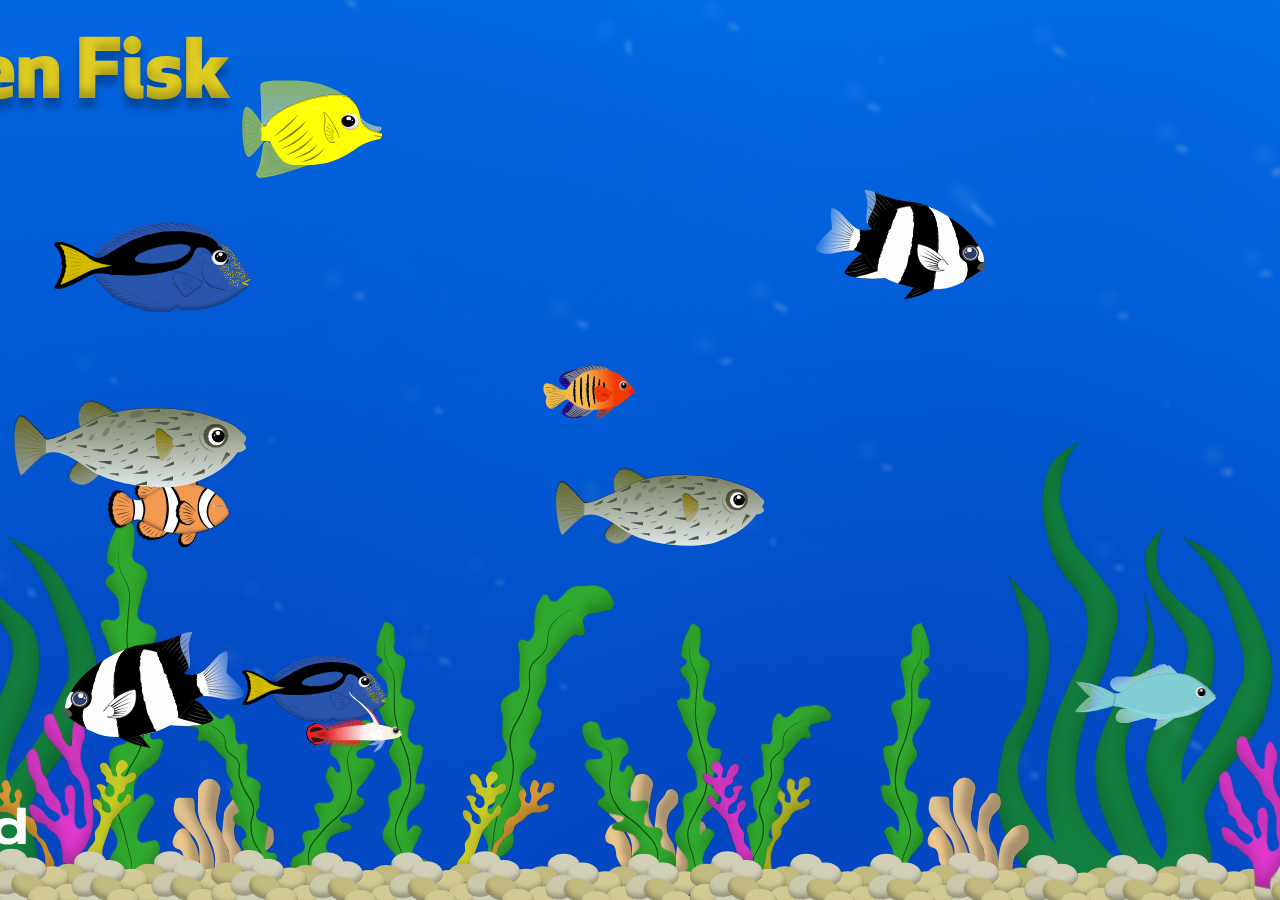
==== commit 8b163cdc: "hadifisk fik tilføjede min fisk" ====
--- a/index.html
+++ b/index.html
@@ -118,6 +118,7 @@
         <img class="samlefisk" data-fisk-nr="1" src="svg/chromis.svg" alt="Den blå chromis" role="button" tabindex="0">
         <img class="samlefisk" data-fisk-nr="2" src="svg/kejser.svg" alt="Dværgkejser" role="button" tabindex="0">
         <img class="samlefisk" data-fisk-nr="3" src="svg/klovnfisk.svg" alt="Klovnfisk" role="button" tabindex="0">
+        <img class="samlefisk" data-fisk-nr="4" src="svg/Gulkirugfisk-1.svg" alt="Den gule kirurgfisk" role="button" tabindex="0">
         <img class="samlefisk" data-fisk-nr="5" src="svg/Jomfrufisk.svg" alt="Jomfrufisk" role="button" tabindex="0">
         <img class="samlefisk" data-fisk-nr="7" src="svg/fiskkirurg.svg" alt="Paletkirurg" role="button" tabindex="0">
         <img class="samlefisk" data-fisk-nr="9" src="svg/ildhale.svg" alt="Ildhalekutling" role="button" tabindex="0">
